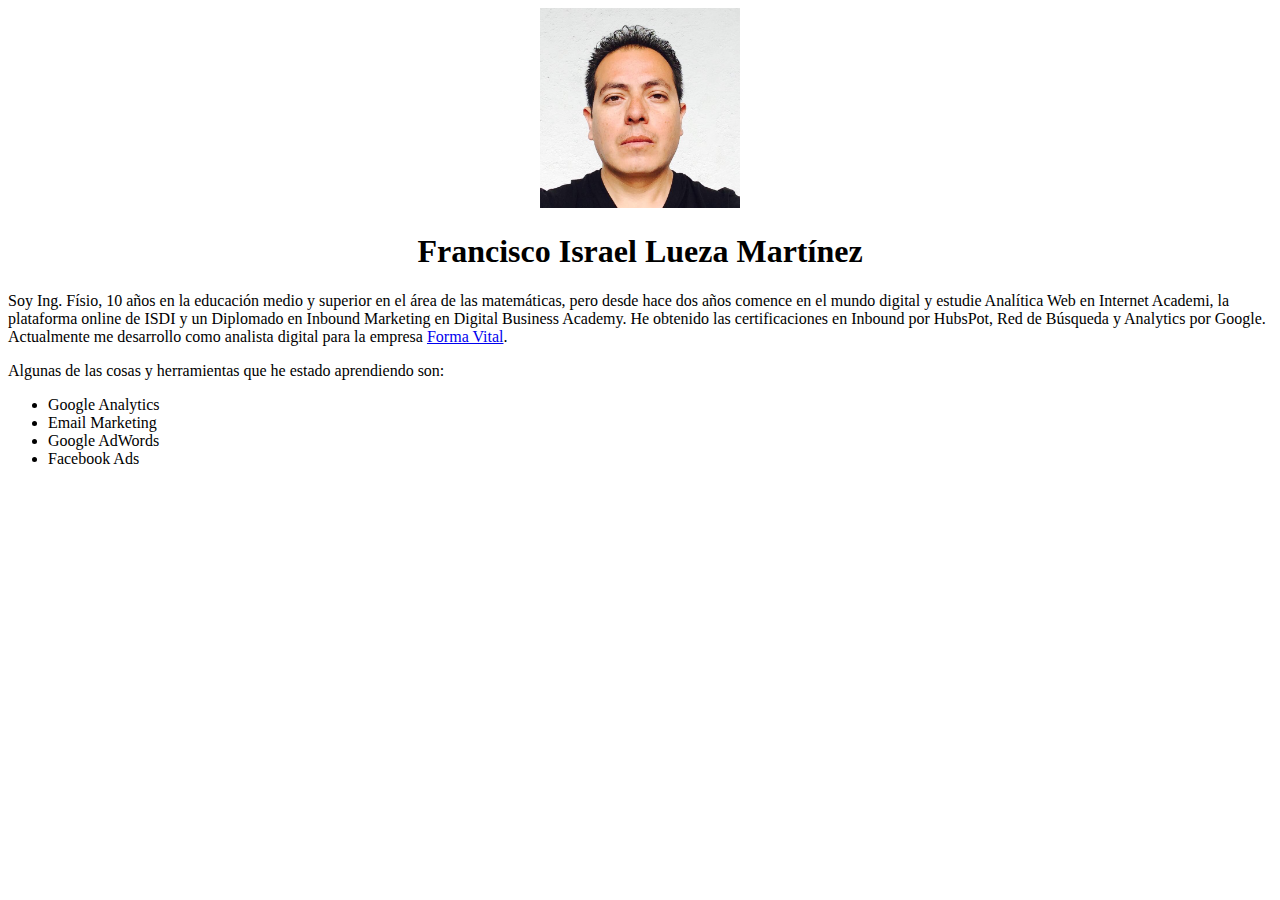
==== index.html @ 76810a02 "mini pagina" ====
<!-- Francsico Isarel Lueza Martínez-->
<!DOCTYPE html>
<html>

	<head>
		<meta charset="utf-8">
				<title>¡Francisco Israel Lueza Martínez!</title> <!--Se define el titulo del documento-->
	</head>
	<body>

				<center><img src="img/Lueza.jpg" alt="Francisco Lueza" center; width="200"; height="200"  /></center>

			<h1 ALIGN=center>Francisco Israel Lueza Martínez</h1>
			<p>Soy Ing. Físio, 10 años en la educación medio y superior en el área de las matemáticas, pero desde hace dos años comence en el mundo digital y estudie Analítica Web en Internet Academi, la plataforma online de ISDI y un Diplomado en Inbound Marketing en Digital Business Academy.
				He obtenido las certificaciones en Inbound por HubsPot, Red de Búsqueda y Analytics por Google. Actualmente me desarrollo como analista digital para la empresa <a href ="https://www.formavital.com"> Forma Vital</a>.
			</p>
			<p>Algunas de las cosas y herramientas que he estado aprendiendo son:
			<ul>
				<li>Google Analytics
				<li>Email Marketing
				<li>Google AdWords
				<li>Facebook Ads
			</ul>

 </body> <!-- Cierre de la etiqueta body-->

</html>
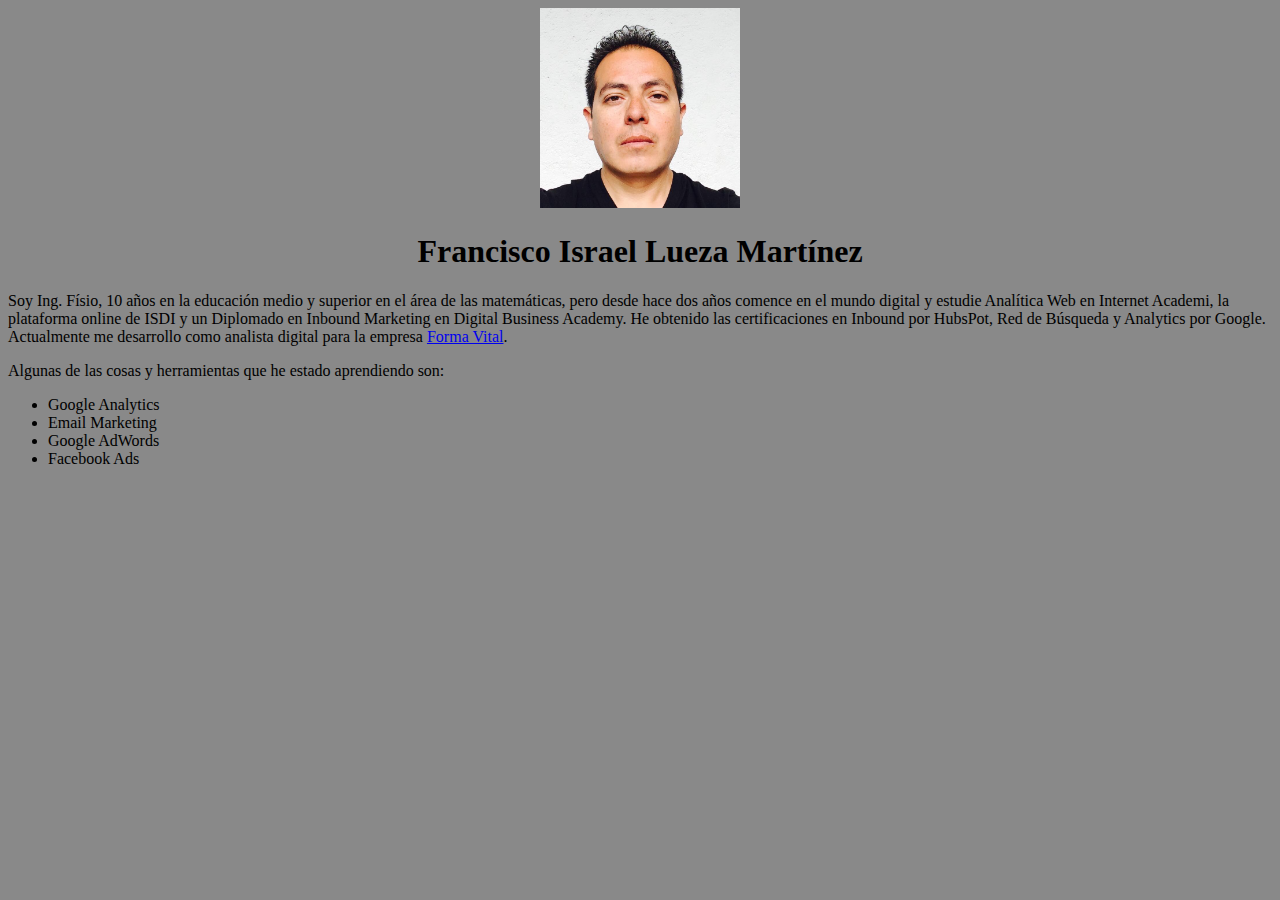
==== commit b6fe745a: "minipagina" ====
--- a/index.html
+++ b/index.html
@@ -6,7 +6,7 @@
 		<meta charset="utf-8">
 				<title>¡Francisco Israel Lueza Martínez!</title> <!--Se define el titulo del documento-->
 	</head>
-	<body>
+	<body style="background-color:rgba(20,20,20,0.5);">
 
 				<center><img src="img/Lueza.jpg" alt="Francisco Lueza" center; width="200"; height="200"  /></center>
 
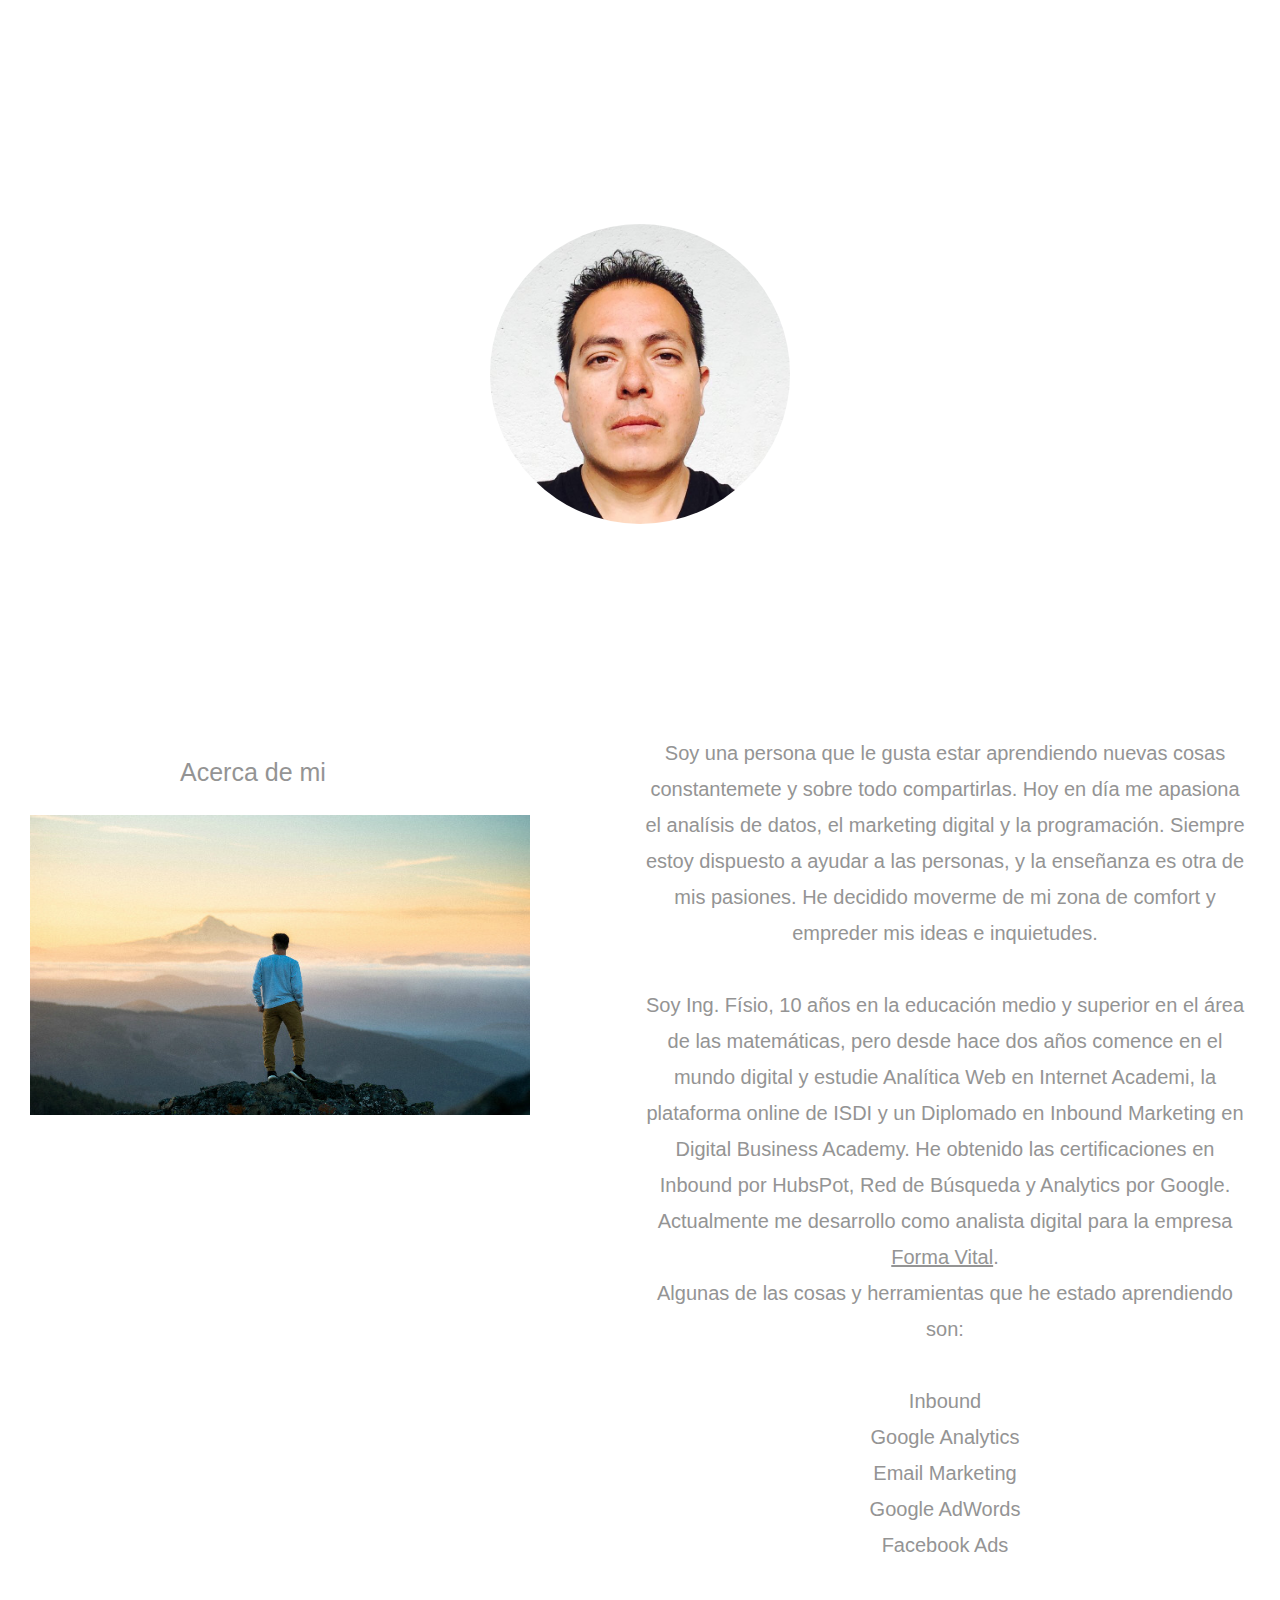
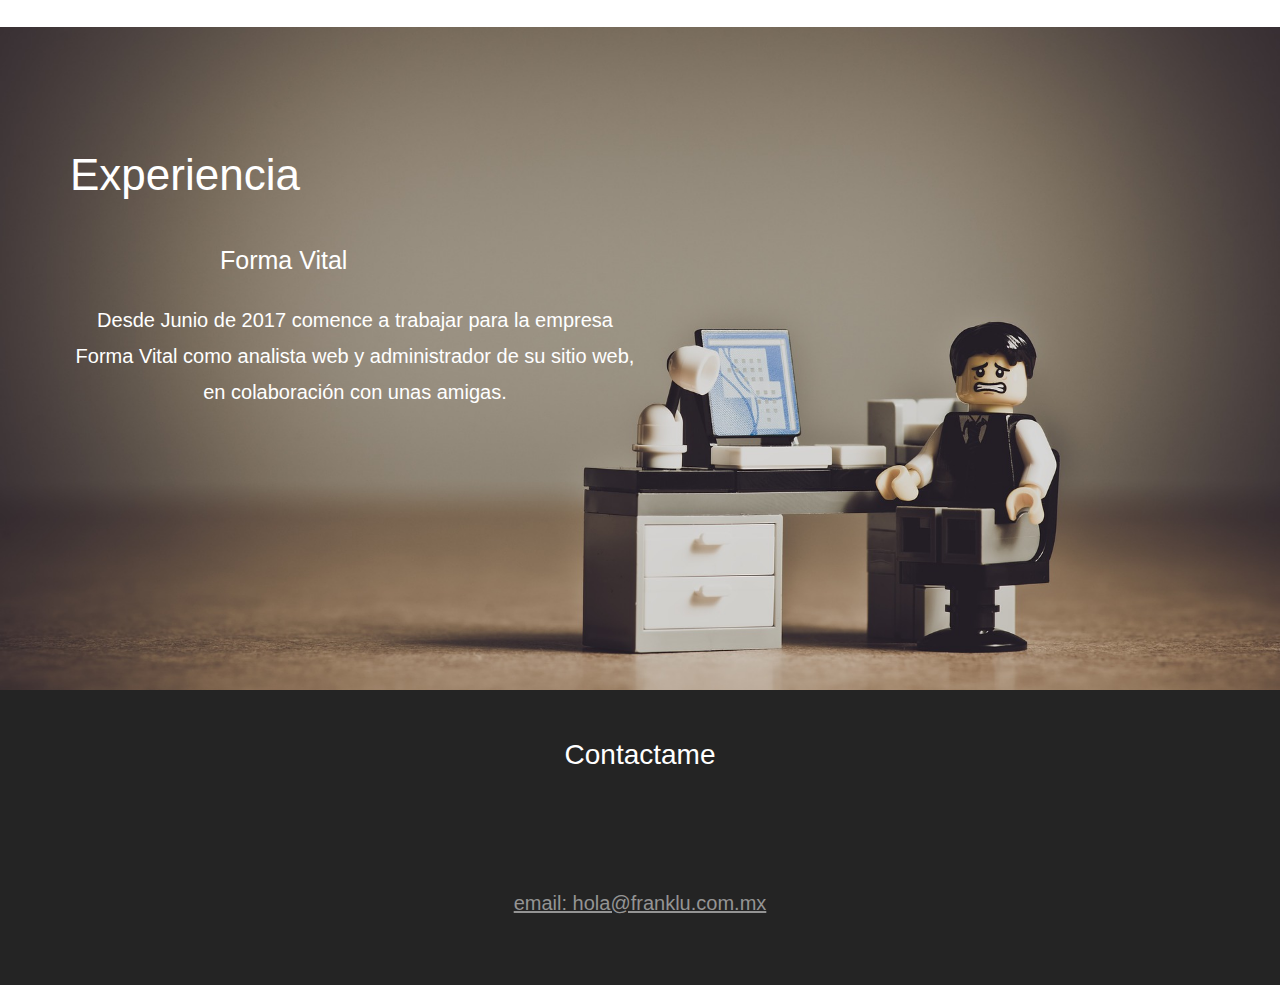
==== commit 68ca3c26: "final0 de hoja de vida" ====
--- a/index.html
+++ b/index.html
@@ -4,24 +4,53 @@
 
 	<head>
 		<meta charset="utf-8">
-				<title>¡Francisco Israel Lueza Martínez!</title> <!--Se define el titulo del documento-->
+				<title>Francisco Israel Lueza Martínez</title> <!--Se define el titulo del documento-->
+		<link rel="stylesheet" type="text/css" href="style.css">
 	</head>
-	<body style="background-color:rgba(20,20,20,0.5);">
+	<body>
 
-				<center><img src="img/Lueza.jpg" alt="Francisco Lueza" center; width="200"; height="200"  /></center>
+	 <div class="header">
+			<div class="fondo">
+			   <h1>Francisco Lueza</h1>
+				 <img style="border-radius: 50%"; src="img/Lueza.jpg" alt="Francisco Lueza" width="300px" height="300px">
+				 <h2>Analista Digital</h2>
+			</div>
+		</div>
+		<div class="content">
+				<div class="columone">
+					<h3> Acerca de mi</h3>
+					<img src="img/frank.jpg" alt="Francisco Lueza" width="500px" height="300px">
+				</div>
+				<div class="columtwo">
+					<p>Soy una persona que le gusta estar aprendiendo nuevas cosas constantemete y sobre todo compartirlas. Hoy en día me apasiona el analísis de datos, el marketing digital y la programación. Siempre estoy dispuesto a ayudar a las personas, y la enseñanza es otra de mis pasiones. He decidido moverme de mi zona de comfort y empreder mis ideas e inquietudes.
+						<br> <br> Soy Ing. Físio, 10 años en la educación medio y superior en el área de las matemáticas, pero desde hace dos años comence en el mundo digital y estudie Analítica Web en Internet Academi, la plataforma online de ISDI y un Diplomado en Inbound Marketing en Digital Business Academy.
+						He obtenido las certificaciones en Inbound por HubsPot, Red de Búsqueda y Analytics por Google. Actualmente me desarrollo como analista digital para la empresa <a href ="https://www.formavital.com"> Forma Vital</a>.
+					</p>
+					<p>Algunas de las cosas y herramientas que he estado aprendiendo son:<br> <br>
 
-			<h1 ALIGN=center>Francisco Israel Lueza Martínez</h1>
-			<p>Soy Ing. Físio, 10 años en la educación medio y superior en el área de las matemáticas, pero desde hace dos años comence en el mundo digital y estudie Analítica Web en Internet Academi, la plataforma online de ISDI y un Diplomado en Inbound Marketing en Digital Business Academy.
-				He obtenido las certificaciones en Inbound por HubsPot, Red de Búsqueda y Analytics por Google. Actualmente me desarrollo como analista digital para la empresa <a href ="https://www.formavital.com"> Forma Vital</a>.
-			</p>
-			<p>Algunas de las cosas y herramientas que he estado aprendiendo son:
-			<ul>
-				<li>Google Analytics
-				<li>Email Marketing
-				<li>Google AdWords
-				<li>Facebook Ads
-			</ul>
+					Inbound<br>
+					Google Analytics<br>
+					Email Marketing<br>
+					Google AdWords<br>
+					Facebook Ads<br>
+				</div>
+			</div>
+			<div class="content">
+				<div class="fondo2">
+					<div class="columone">
+						<h1>Experiencia</h1>
+ 					 <h3 style="color: #ffffff">Forma Vital</h3>
+ 					 <p style="color: #ffffff">Desde Junio de 2017 comence a trabajar para la empresa Forma Vital como analista web y administrador de su sitio web, en colaboración con unas amigas.</p>
+					</div>
 
+					</div>
+			</div>
+			<div class="contact">
+				<h2>Contactame</h2>
+				<div class="email">
+					<p><a href="mailto:hola@franklu.com.mx">email: hola@franklu.com.mx</a></p>
+				</div>
+			</div>
  </body> <!-- Cierre de la etiqueta body-->
 
 </html>
--- a/style.css
+++ b/style.css
@@ -0,0 +1,167 @@
+/*Reset CSS -------------------------------*/
+/* http://meyerweb.com/eric/tools/css/reset/
+   v2.0 | 20110126
+   License: none (public domain)
+*/
+*{
+	box-sizing: border-box; /*Anchura total 0 width */
+}
+html, body, div, span, applet, object, iframe,
+h1, h2, h3, h4, h5, h6, p, blockquote, pre,
+a, abbr, acronym, address, big, cite, code,
+del, dfn, em, img, ins, kbd, q, s, samp,
+small, strike, strong, sub, sup, tt, var,
+b, u, i, center,
+dl, dt, dd, ol, ul, li,
+fieldset, form, label, legend,
+table, caption, tbody, tfoot, thead, tr, th, td,
+article, aside, canvas, details, embed,
+figure, figcaption, footer, header, hgroup,
+menu, nav, output, ruby, section, summary,
+time, mark, audio, video {
+	margin: 0;
+	padding: 0;
+	border: 0;
+	font-size: 100%;
+	font: inherit;
+	vertical-align: baseline;
+}
+/* HTML5 display-role reset for older browsers */
+article, aside, details, figcaption, figure,
+footer, header, hgroup, menu, nav, section {
+	display: block;
+}
+body {
+	line-height: 1;
+}
+ol, ul {
+	list-style: none;
+}
+blockquote, q {
+	quotes: none;
+}
+blockquote:before, blockquote:after,
+q:before, q:after {
+	content: '';
+	content: none;
+}
+table {
+	border-collapse: collapse;
+	border-spacing: 0;
+}
+/* Cargando una Fuente*/
+@font-face{
+font-family: "Nombre de tipografía";
+src: url(fuente/OpenSans-Bold.tff) format("tff"),
+     url(fuente/OpenSans-Regular.tff) format("tff");
+font-weight: bold;
+font-style: normal;
+}
+/* Ordenando nuestra hoja de estilos de los más general a los más específico */
+/* Estilos Generales -----------------------*/
+body{
+
+  font-family: 'Open Sans', sans-serif;
+
+}
+h1 {
+
+    font-size: 44px;
+    color: #ffffff;
+    padding-top: 10%;
+    padding-right: 0px;
+    padding-bottom: 5%;
+    padding-left: 0px;
+}
+
+h2{
+    font-size: 28px;
+    color: #ffffff;
+    padding-top: 4%;
+    padding-right: 0px;
+    padding-bottom: 5%;
+    padding-left: 0px;
+}
+h3{
+    font-size: 25px;
+    color: #949494;
+    padding-top: 4%;
+    padding-right: 0px;
+    padding-bottom: 5%;
+    padding-left: 0px;
+    margin-left: 150px
+
+}
+p{
+  font-size: 20px;
+  color: #949494;
+  line-height: 1.8;
+  text-align: center;
+}
+.logo{
+
+}
+.fondo{
+    background-size: cover;
+    background-repeat: no-repeat;
+    background-image: url("img/hero.jpg");
+    min-height: 663px;
+    background-position: center;
+    width: 100%;
+    text-align: center;
+    padding: 0px 40px;
+}
+
+.content{
+    height: auto;
+
+    overflow: hidden;
+}
+.columone{
+    width: calc(50% - 30px);
+    min-height: 250px;
+    margin: 0px;
+    float: left;
+    padding-top: 4%;
+    padding-right: 0px;
+    padding-bottom: 5%;
+    padding-left: 0px;
+    margin-top:21px;
+    margin-left:30px;
+}
+.columtwo{
+    width: calc(50% - 30px);
+    min-height: 250px;
+    margin:0px;
+    float: right;
+    padding-top: 4%;
+    padding-right: 0px;
+    padding-bottom: 5%;
+    padding-left: 0px;
+    margin-top:21px;
+    margin-right: 30px;
+}
+.fondo2{
+  background-size: cover;
+  background-repeat: no-repeat;
+  background-image: url("img/work.jpg");
+  min-height: 663px;
+  background-position: center;
+  width: 100%;
+  text-align: left;
+  padding: 0px 40px;
+}
+.contact{
+  background-color: #242424;
+  text-align: center;
+}
+.email{
+  text-align: center;
+  padding-top: 4%;
+  padding-right: 0px;
+  padding-bottom: 5%;
+  padding-left: 0px;
+}
+a{
+  color: #949494;
+}
